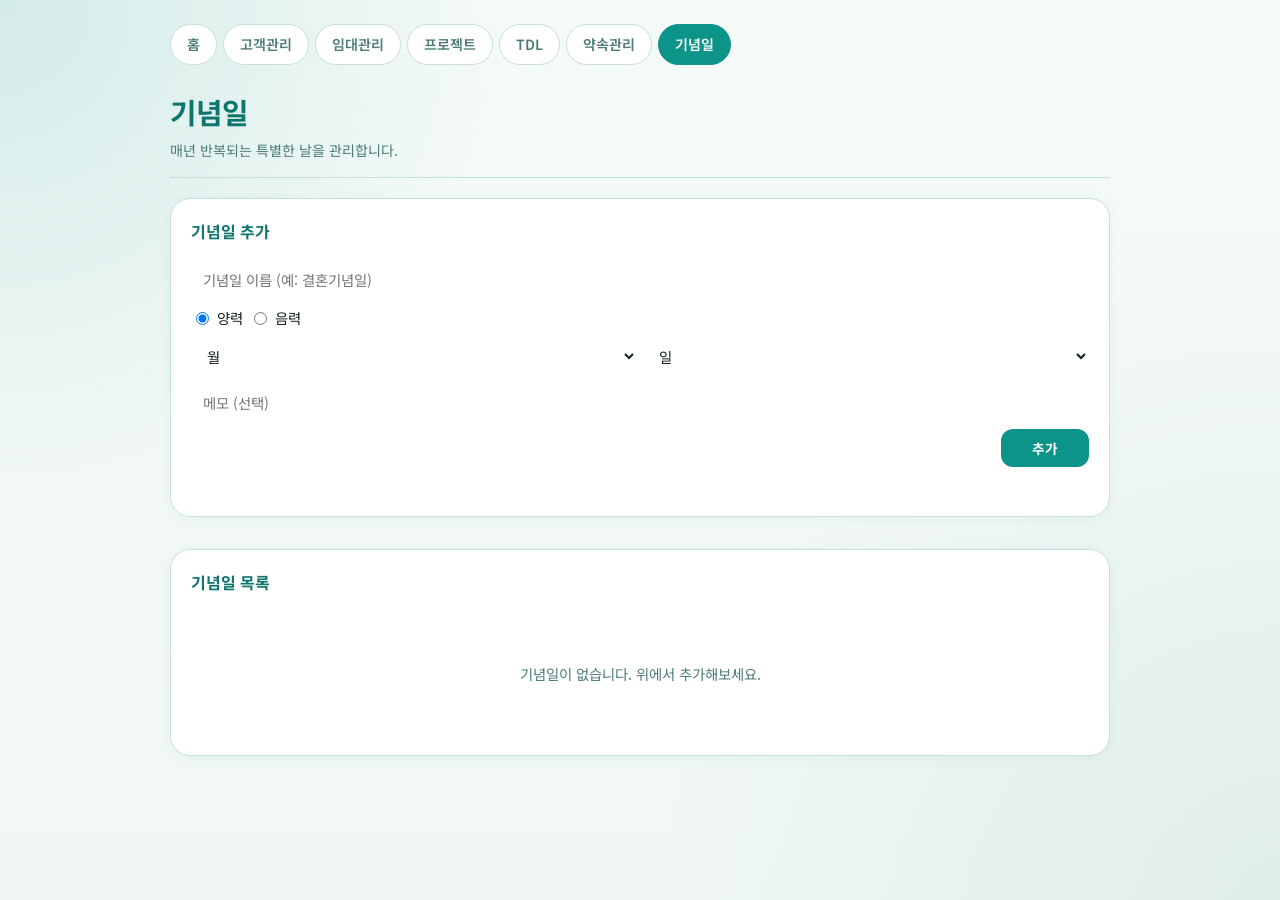
==== anniv.html @ f2e490ad "Add files via upload" ====
<!DOCTYPE html>
<html lang="ko">
<head>
  <meta charset="UTF-8" />
  <meta name="viewport" content="width=device-width, initial-scale=1.0" />
  <meta name="theme-color" content="#0d9488" />
  <title>기념일 | 개인카드 PWA</title>
  <link rel="manifest" href="manifest.json" />
  <link rel="stylesheet" href="style.css" />
</head>
<body>
  <div class="app">
    <header class="page-header">
      <nav class="page-nav">
        <a class="nav-link" href="index.html">홈</a>
        <a class="nav-link" href="customer.html">고객관리</a>
        <a class="nav-link" href="rental.html">임대관리</a>
        <a class="nav-link" href="project.html">프로젝트</a>
        <a class="nav-link" href="tdl.html">TDL</a>
        <a class="nav-link" href="schedule.html">약속관리</a>
        <a class="nav-link current" href="anniv.html">기념일</a>
      </nav>
      <div class="page-title-row">
        <div>
          <h1 class="page-title">기념일</h1>
          <p class="page-desc">매년 반복되는 특별한 날을 관리합니다.</p>
        </div>
      </div>
    </header>

    <main class="container">
      <section class="panel">
        <div class="panel-header">
          <h2>기념일 추가</h2>
        </div>
        <div class="anniv-add-form">
          <input type="text" id="annivTitle" placeholder="기념일 이름 (예: 결혼기념일)" maxlength="30"
            lang="ko" autocapitalize="off" autocorrect="off" spellcheck="false" />

          <!-- 양력/음력 선택 -->
          <div style="display:flex;gap:.4rem;align-items:center">
            <label style="display:flex;align-items:center;gap:.3rem;font-size:.9rem;cursor:pointer">
              <input type="radio" name="calType" id="calSolar" value="solar" checked />
              양력
            </label>
            <label style="display:flex;align-items:center;gap:.3rem;font-size:.9rem;cursor:pointer">
              <input type="radio" name="calType" id="calLunar" value="lunar" />
              음력
            </label>
          </div>

          <div style="display:flex;gap:.4rem;align-items:center">
            <select id="annivMonth" style="flex:1">
              <option value="">월</option>
              <option value="1">1월</option><option value="2">2월</option>
              <option value="3">3월</option><option value="4">4월</option>
              <option value="5">5월</option><option value="6">6월</option>
              <option value="7">7월</option><option value="8">8월</option>
              <option value="9">9월</option><option value="10">10월</option>
              <option value="11">11월</option><option value="12">12월</option>
            </select>
            <select id="annivDay" style="flex:1">
              <option value="">일</option>
            </select>
          </div>
          <input type="text" id="annivNote" placeholder="메모 (선택)" maxlength="50"
            lang="ko" autocapitalize="off" autocorrect="off" spellcheck="false" />
          <div class="detail-action-row">
            <button type="button" id="btnAddAnniv" class="toolbar-button">추가</button>
          </div>
        </div>
      </section>

      <section class="panel" style="margin-top:1rem">
        <div class="panel-header">
          <h2>기념일 목록</h2>
        </div>
        <div id="annivList" class="anniv-list"></div>
      </section>
    </main>
  </div>

  <script src="common.js"></script>
  <script>
  (function () {
    const ANNIV_KEY = "anniv_v1";

    function loadAnniv() {
      try { return JSON.parse(localStorage.getItem(ANNIV_KEY) || "[]"); } catch { return []; }
    }
    function saveAnniv(data) { localStorage.setItem(ANNIV_KEY, JSON.stringify(data)); }
    function escHtml(v) {
      return String(v).replaceAll("&","&amp;").replaceAll("<","&lt;").replaceAll(">","&gt;").replaceAll('"',"&quot;");
    }

    let annivItems = loadAnniv();

    // 양력 기준: 오늘로부터 다음 기념일까지 남은 일수
    function daysUntilNextSolar(month, day) {
      const today = new Date(); today.setHours(0,0,0,0);
      const thisYear = today.getFullYear();
      let next = new Date(thisYear, month - 1, day);
      if (next < today) next = new Date(thisYear + 1, month - 1, day);
      return Math.round((next - today) / 86400000);
    }

    // 음력→양력 변환 (근사 알고리즘: Gregorian 기반 음력 테이블)
    // 정밀도: ±1일 오차 가능. 정확한 변환은 서버 API 필요.
    function lunarToSolar(year, lMonth, lDay) {
      // 음력 기준 양력 1월 1일 오프셋 (1900~2100 근사값)
      // 간단한 리스트 방식: key = "YYYY-MM" => 해당 음력 월의 양력 시작일
      // 1900~2100년 데이터를 내장하기에는 너무 크므로,
      // 여기서는 "해당 연도 음력 설날(음력 1/1) 양력 날짜" 근사를 이용합니다.
      const chineseNewYear = {
        2010:new Date(2010,1,14), 2011:new Date(2011,1,3),  2012:new Date(2012,0,23),
        2013:new Date(2013,1,10), 2014:new Date(2014,0,31), 2015:new Date(2015,1,19),
        2016:new Date(2016,1,8),  2017:new Date(2017,0,28), 2018:new Date(2018,1,16),
        2019:new Date(2019,1,5),  2020:new Date(2020,0,25), 2021:new Date(2021,1,12),
        2022:new Date(2022,1,1),  2023:new Date(2023,0,22), 2024:new Date(2024,1,10),
        2025:new Date(2025,0,29), 2026:new Date(2026,1,17), 2027:new Date(2027,1,6),
        2028:new Date(2028,0,26), 2029:new Date(2029,1,13), 2030:new Date(2030,1,3),
      };
      const cny = chineseNewYear[year];
      if (!cny) {
        // 근사: 연도별 설날이 없으면 양력으로 대체 반환
        return new Date(year, lMonth - 1, lDay);
      }
      // 음력 1월 1일 = cny
      // 각 음력 월은 약 29.53일
      const avgLunarMonth = 29.530588;
      const dayOffset = Math.round((lMonth - 1) * avgLunarMonth) + (lDay - 1);
      const solar = new Date(cny.getTime() + dayOffset * 86400000);
      return solar;
    }

    function daysUntilNext(item) {
      const today = new Date(); today.setHours(0,0,0,0);
      const thisYear = today.getFullYear();

      if (item.calType === "lunar") {
        // 올해 음력 날짜 → 양력 변환
        let solar = lunarToSolar(thisYear, item.month, item.day);
        solar.setHours(0,0,0,0);
        if (solar < today) {
          // 내년 음력으로 계산
          solar = lunarToSolar(thisYear + 1, item.month, item.day);
          solar.setHours(0,0,0,0);
        }
        return Math.round((solar - today) / 86400000);
      } else {
        // 양력
        let next = new Date(thisYear, item.month - 1, item.day);
        if (next < today) next = new Date(thisYear + 1, item.month - 1, item.day);
        return Math.round((next - today) / 86400000);
      }
    }

    // 기념일 목록 렌더
    function renderAnnivList() {
      const el = document.getElementById("annivList");
      if (!el) return;
      if (!annivItems.length) {
        el.innerHTML = `<p class="empty">기념일이 없습니다. 위에서 추가해보세요.</p>`;
        return;
      }
      const sorted = annivItems.slice().sort((a, b) => daysUntilNext(a) - daysUntilNext(b));
      el.innerHTML = sorted.map(a => {
        const days = daysUntilNext(a);
        const badge = days === 0
          ? `<span class="anniv-badge today">D-day</span>`
          : days <= 7
            ? `<span class="anniv-badge soon">D-${days}</span>`
            : `<span class="anniv-badge">${a.month}/${a.day}</span>`;
        const calLabel = a.calType === "lunar"
          ? `<span style="font-size:.72rem;color:var(--brand-strong);background:var(--bg);border-radius:.3rem;padding:.05rem .3rem;border:1px solid var(--brand)">음력</span>`
          : `<span style="font-size:.72rem;color:var(--text-light);background:var(--bg);border-radius:.3rem;padding:.05rem .3rem;border:1px solid var(--border)">양력</span>`;
        return `<div class="anniv-item">
          <div class="anniv-info">
            ${badge}
            <div>
              <div class="anniv-title">${escHtml(a.title)} ${calLabel}</div>
              ${a.note ? `<div class="anniv-note">${escHtml(a.note)}</div>` : ""}
              <div style="font-size:.75rem;color:var(--text-light)">${a.month}월 ${a.day}일${a.calType === "lunar" ? " (음력)" : ""} · ${days === 0 ? "오늘" : days + "일 후"}</div>
            </div>
          </div>
          <button type="button" class="mini-button danger-mini anniv-del" data-id="${escHtml(a.id)}">삭제</button>
        </div>`;
      }).join("");
      el.querySelectorAll(".anniv-del").forEach(btn => {
        btn.addEventListener("click", () => {
          if (!confirm("이 기념일을 삭제할까요?")) return;
          annivItems = annivItems.filter(x => x.id !== btn.dataset.id);
          saveAnniv(annivItems);
          renderAnnivList();
        });
      });
    }

    // 일(day) 드롭다운 채우기
    function fillDays(month) {
      const dayEl = document.getElementById("annivDay");
      const cur = dayEl.value;
      const last = month ? new Date(2024, Number(month), 0).getDate() : 31;
      dayEl.innerHTML = `<option value="">일</option>` +
        Array.from({length: last}, (_, i) => `<option value="${i+1}">${i+1}일</option>`).join("");
      if (cur && Number(cur) <= last) dayEl.value = cur;
    }
    document.getElementById("annivMonth").addEventListener("change", e => fillDays(e.target.value));
    fillDays("");

    // 기념일 추가
    document.getElementById("btnAddAnniv").addEventListener("click", () => {
      const title = document.getElementById("annivTitle").value.trim();
      const month = Number(document.getElementById("annivMonth").value);
      const day   = Number(document.getElementById("annivDay").value);
      const note  = document.getElementById("annivNote").value.trim();
      const calType = document.querySelector("input[name='calType']:checked")?.value || "solar";
      if (!title) { alert("기념일 이름을 입력하세요."); return; }
      if (!month || !day) { alert("월과 일을 선택하세요."); return; }
      annivItems.push({ id: String(Date.now()), title, month, day, note, calType });
      saveAnniv(annivItems);
      document.getElementById("annivTitle").value = "";
      document.getElementById("annivMonth").value = "";
      document.getElementById("annivDay").value   = "";
      document.getElementById("annivNote").value  = "";
      document.getElementById("calSolar").checked = true;
      fillDays("");
      renderAnnivList();
    });

    document.getElementById("annivTitle").addEventListener("keydown", e => {
      if (e.key === "Enter") document.getElementById("btnAddAnniv").click();
    });

    renderAnnivList();
  })();
  </script>
</body>
</html>
---- style.css ----
﻿@import url('https://fonts.googleapis.com/css2?family=Noto+Sans+KR:wght@400;500;600;700&display=swap');

* {
  box-sizing: border-box;
}

:root {
  --bg: #f0f7f5;
  --surface: #ffffff;
  --surface-soft: #f5fbf9;
  --line: #c8dfd9;
  --line-strong: #9ec8bf;
  --text: #132120;
  --text-sub: #2c4442;
  --muted: #4d7b76;
  --muted-light: #8aadaa;
  --brand: #0d9488;
  --brand-strong: #0f766e;
  --brand-soft: #ccfbf1;
  --brand-soft-text: #0f766e;
  --accent-bg: #fff8ed;
  --accent-line: #f0d9a8;
  --panel-bg: #ffffff;
  --danger: #dc2626;
  --danger-soft: #fef2f2;
}

body {
  margin: 0;
  color: var(--text);
  font-family: 'Noto Sans KR', 'Segoe UI', sans-serif;
  background:
    radial-gradient(circle at top left, rgba(13, 148, 136, 0.14), transparent 32%),
    radial-gradient(circle at bottom right, rgba(15, 118, 110, 0.08), transparent 40%),
    linear-gradient(180deg, #f4faf8 0%, var(--bg) 100%);
  background-attachment: fixed;
  min-height: 100vh;
  line-height: 1.6;
}

/* ── 앱 레이아웃 ── */
.app {
  max-width: 980px;
  margin: 0 auto;
  padding: 24px 20px 60px;
}

/* ── 랜딩 화면 ── */
.landing-screen {
  min-height: 100vh;
  display: grid;
  place-items: center;
  padding: 24px;
}

.landing-card {
  width: min(540px, 100%);
  padding: 44px 36px;
  border-radius: 28px;
  background: rgba(255, 255, 255, 0.94);
  border: 1px solid var(--line);
  box-shadow: 0 20px 60px rgba(13, 148, 136, 0.1), 0 4px 16px rgba(0, 0, 0, 0.04);
  backdrop-filter: blur(12px);
  text-align: center;
}

.landing-card.wide {
  width: min(800px, 100%);
}

.landing-kicker {
  margin: 0 0 10px;
  color: var(--brand);
  font-size: 0.75rem;
  font-weight: 700;
  letter-spacing: 0.1em;
  text-transform: uppercase;
}

.landing-card h1 {
  margin: 0 0 10px;
  color: var(--brand-strong);
  font-size: 2.4rem;
  font-weight: 700;
  letter-spacing: -0.03em;
}

.landing-card > p {
  margin: 0;
  color: var(--muted);
  font-size: 0.95rem;
}

.landing-link {
  display: inline-block;
  margin-top: 28px;
  padding: 13px 26px;
  border-radius: 14px;
  background: var(--brand);
  color: #fff;
  text-decoration: none;
  font-weight: 700;
  font-size: 0.95rem;
  transition: background 0.15s, transform 0.15s;
}

.landing-link:hover {
  background: var(--brand-strong);
  transform: translateY(-1px);
}

/* ── 홈 그리드 ── */
.home-grid {
  display: grid;
  grid-template-columns: repeat(3, minmax(0, 1fr));
  gap: 14px;
  margin-top: 28px;
}

.home-card {
  display: grid;
  gap: 6px;
  padding: 22px 18px;
  border-radius: 18px;
  background: linear-gradient(180deg, #fff 0%, #f5fbf9 100%);
  border: 1px solid var(--line);
  color: var(--text);
  text-decoration: none;
  text-align: left;
  transition: box-shadow 0.15s, transform 0.15s, border-color 0.15s;
}

.home-card:hover {
  box-shadow: 0 8px 28px rgba(13, 148, 136, 0.14);
  border-color: var(--line-strong);
  transform: translateY(-2px);
}

.home-card strong {
  font-size: 1rem;
  font-weight: 700;
  color: var(--brand-strong);
}

.home-card span {
  color: var(--muted);
  font-size: 0.85rem;
}

/* ── 페이지 헤더 ── */
.page-header {
  margin-bottom: 20px;
  padding-bottom: 16px;
  border-bottom: 1px solid var(--line);
}

.page-title-row {
  display: flex;
  justify-content: space-between;
  align-items: flex-end;
  gap: 16px;
}

.page-title {
  margin: 0;
  color: var(--brand-strong);
  font-size: 1.8rem;
  font-weight: 700;
  letter-spacing: -0.03em;
}

.page-desc {
  margin: 4px 0 0;
  color: var(--muted);
  font-size: 0.88rem;
}

/* ── 네비게이션 ── */
.page-nav {
  display: flex;
  gap: 6px;
  flex-wrap: wrap;
  overflow-x: auto;
  padding-bottom: 12px;
  margin-bottom: 12px;
}

.nav-link {
  flex: 0 0 auto;
  display: inline-flex;
  align-items: center;
  padding: 8px 16px;
  border: 1px solid var(--line);
  border-radius: 999px;
  background: var(--surface);
  color: var(--muted);
  text-decoration: none;
  font-size: 0.88rem;
  font-weight: 600;
  transition: background 0.12s, color 0.12s, border-color 0.12s;
}

.nav-link:hover {
  background: var(--surface-soft);
  color: var(--text-sub);
  border-color: var(--line-strong);
}

.nav-link.current {
  border-color: var(--brand);
  background: var(--brand);
  color: #fff;
}

/* 하위 호환 */
.back-link {
  flex: 0 0 auto;
  display: inline-flex;
  align-items: center;
  padding: 8px 16px;
  border: 1px solid var(--line);
  border-radius: 999px;
  background: var(--surface);
  color: var(--muted);
  text-decoration: none;
  font-size: 0.88rem;
  font-weight: 600;
  transition: background 0.12s, color 0.12s, border-color 0.12s;
}

.back-link:hover {
  background: var(--surface-soft);
  color: var(--text-sub);
  border-color: var(--line-strong);
}

.back-link.current {
  border-color: var(--brand);
  background: var(--brand);
  color: #fff;
}

/* ── 패널 ── */
.container {
  display: grid;
  gap: 16px;
}

.panel {
  background: var(--surface);
  border: 1px solid var(--line);
  border-radius: 20px;
  padding: 20px;
  box-shadow: 0 2px 14px rgba(13, 148, 136, 0.06);
}

.panel h2 {
  margin: 0 0 16px;
  color: var(--brand-strong);
  font-size: 1rem;
  font-weight: 700;
}

.panel-header {
  display: flex;
  justify-content: space-between;
  align-items: center;
  gap: 12px;
  margin-bottom: 16px;
}

.panel-header h2 {
  margin: 0;
}

.list-toolbar {
  display: flex;
  align-items: center;
  gap: 8px;
  flex-wrap: wrap;
}

/* ── 텍스트 유틸 ── */
.panel-count,
.field-label,
.help-text,
.sub,
.note-date,
.preview-text,
.detail-label,
.empty,
.topbar-copy {
  color: var(--muted);
}

.panel-count,
.help-text,
.sub,
.note-date,
.preview-text,
.empty {
  font-size: 0.88rem;
}

.field-label,
.detail-label {
  font-size: 0.75rem;
  font-weight: 700;
  letter-spacing: 0.04em;
  text-transform: uppercase;
}

.section-title {
  font-size: 0.75rem;
  font-weight: 700;
  color: var(--muted);
  letter-spacing: 0.06em;
  text-transform: uppercase;
  margin-bottom: 4px;
}

/* ── 폼 요소 ── */
.backup-actions,
form {
  display: grid;
  gap: 10px;
}

.inline-fields,
.form-actions {
  display: grid;
  grid-template-columns: 1fr 1fr;
  gap: 10px;
}

input,
textarea,
select {
  width: 100%;
  font-size: 0.95rem;
  font-family: inherit;
}
button {
  font-size: 0.95rem;
  font-family: inherit;
}
input[type="checkbox"],
input[type="radio"] {
  width: auto !important;
  min-width: 0;
}

input,
textarea,
select {
  padding: 11px 13px;
  border: 1px solid var(--line-strong);
  border-radius: 12px;
  background: #fff;
  color: var(--text);
  transition: border-color 0.15s, box-shadow 0.15s;
  outline: none;
}

input:focus,
textarea:focus,
select:focus {
  border-color: var(--brand);
  box-shadow: 0 0 0 3px rgba(13, 148, 136, 0.12);
  background: #fff;
}

input[readonly] {
  background: var(--surface-soft);
  color: var(--muted);
  border-color: var(--line);
}

textarea {
  min-height: 100px;
  resize: vertical;
  line-height: 1.6;
}

/* ── 버튼 ── */
button {
  padding: 12px 16px;
  border: none;
  border-radius: 12px;
  background: var(--brand);
  color: white;
  cursor: pointer;
  font-weight: 700;
  transition: background 0.15s, transform 0.12s, box-shadow 0.15s;
}

button:hover {
  background: var(--brand-strong);
  transform: translateY(-1px);
  box-shadow: 0 4px 14px rgba(13, 148, 136, 0.25);
}

button:active {
  transform: translateY(0);
}

.toolbar-button {
  width: auto;
  min-width: 88px;
  padding: 9px 14px;
  font-size: 0.85rem;
}

.secondary-button {
  background: #fff;
  color: var(--brand-strong);
  border: 1px solid var(--line-strong);
}

.secondary-button:hover {
  background: var(--surface-soft);
  box-shadow: none;
  color: var(--brand-strong);
}

.danger-button {
  background: var(--danger);
}

.danger-button:hover {
  background: #b91c1c;
  box-shadow: 0 4px 12px rgba(220, 38, 38, 0.25);
}

/* ── 고객 목록 ── */
.person-list {
  display: grid;
  grid-template-columns: repeat(2, minmax(0, 1fr));
  gap: 12px;
}

.person-card {
  border: 1px solid var(--line);
  border-radius: 16px;
  padding: 16px;
  background: linear-gradient(180deg, #ffffff 0%, #f5fbf9 100%);
  transition: border-color 0.15s, box-shadow 0.15s;
}

.person-card:hover {
  border-color: var(--line-strong);
  box-shadow: 0 4px 18px rgba(13, 148, 136, 0.1);
}

.person-card.active {
  border-color: var(--brand);
  box-shadow: 0 0 0 3px rgba(13, 148, 136, 0.14);
  background: linear-gradient(180deg, #f5fbf9 0%, #e8f7f4 100%);
}

.person-card-top {
  display: grid;
  gap: 4px;
}

.person-title-wrap {
  display: flex;
  align-items: center;
  gap: 8px;
}

.person-name-button {
  width: auto;
  padding: 0;
  border: none;
  background: transparent;
  color: var(--brand-strong);
  font-size: 1rem;
  font-weight: 700;
  text-align: left;
  letter-spacing: -0.01em;
  box-shadow: none;
}

.person-name-button:hover {
  color: var(--brand);
  background: transparent;
  transform: none;
  box-shadow: none;
}

.select-box {
  display: flex;
  align-items: center;
  gap: 6px;
  color: var(--muted);
  font-size: 0.85rem;
}

.select-box input {
  width: auto;
}

/* ── 상세 보기 ── */
.detail-hero {
  display: flex;
  justify-content: space-between;
  align-items: flex-start;
  gap: 12px;
  margin-bottom: 20px;
}

.detail-hero-actions {
  display: flex;
  gap: 6px;
  flex-shrink: 0;
}

.detail-hero h3 {
  margin: 0 0 4px;
  color: var(--brand-strong);
  font-size: 1.6rem;
  font-weight: 700;
  letter-spacing: -0.02em;
}

.detail-close {
  width: auto;
  min-width: 56px;
  padding: 9px 14px;
  font-size: 0.82rem;
}

.count-link {
  background: none;
  border: none;
  box-shadow: none;
  padding: 0 2px;
  font-size: 0.82rem;
  font-weight: 600;
  color: var(--brand);
  text-decoration: underline;
  cursor: pointer;
  width: auto;
}

.count-link:hover {
  color: var(--brand-strong);
  background: none;
  box-shadow: none;
  transform: none;
}

.detail-grid {
  display: grid;
  grid-template-columns: repeat(2, minmax(0, 1fr));
  gap: 10px;
}

.detail-grid.large {
  grid-template-columns: repeat(3, minmax(0, 1fr));
  margin-bottom: 16px;
}

.detail-grid > div {
  background: var(--surface-soft);
  border: 1px solid var(--line);
  border-radius: 12px;
  padding: 12px 14px;
}

.detail-grid strong {
  display: block;
  margin-top: 4px;
  font-size: 0.95rem;
  font-weight: 600;
  color: var(--text);
}

.detail-meta {
  display: flex;
  gap: 16px;
  flex-wrap: wrap;
  color: var(--muted-light);
  font-size: 0.78rem;
  margin-bottom: 4px;
}

.detail-edit-section h4 {
  margin: 0 0 12px;
  font-size: 0.93rem;
  font-weight: 700;
  color: var(--brand-strong);
}

.detail-note-editor {
  display: grid;
  gap: 10px;
}

.detail-action-row {
  display: flex;
  justify-content: flex-end;
  gap: 10px;
}

.detail-action-row button {
  width: auto;
}

.detail-span-all {
  grid-column: 1 / -1;
}

/* ── 태그 ── */
.tags {
  display: flex;
  flex-wrap: wrap;
  gap: 4px;
  margin-top: 4px;
}

.tag {
  display: inline-block;
  padding: 3px 10px;
  border-radius: 999px;
  background: var(--brand-soft);
  color: var(--brand-soft-text);
  font-size: 0.78rem;
  font-weight: 600;
}

/* ── 노트 ── */
.notes-section h4 {
  margin: 0 0 10px;
  font-size: 0.93rem;
  font-weight: 700;
  color: var(--brand-strong);
}

.notes-card {
  border: 1px solid var(--line);
  border-radius: 14px;
  overflow: hidden;
  background: var(--surface);
}

.note-item {
  padding: 14px 16px;
  background: transparent;
}

.note-item + .note-item {
  border-top: 1px solid var(--line);
}

.note-item:hover {
  background: var(--brand-soft);
}

.note-head {
  display: flex;
  justify-content: space-between;
  align-items: center;
  gap: 8px;
  margin-bottom: 6px;
}

.note-date {
  font-size: 0.82rem;
  color: var(--muted);
  font-weight: 600;
}

.mini-button {
  width: auto;
  min-width: 52px;
  padding: 5px 12px;
  font-size: 0.8rem;
  font-weight: 600;
  background: #fff;
  color: var(--brand-strong);
  border: 1px solid var(--line-strong);
  box-shadow: none;
}

.mini-button:hover {
  background: var(--brand-soft);
  color: var(--brand-soft-text);
  border-color: var(--brand);
  box-shadow: none;
  transform: none;
}

.note-text {
  line-height: 1.65;
  font-size: 0.93rem;
  color: var(--text-sub);
  white-space: pre-wrap;
}

/* ── 설정/간단 목록 ── */
.simple-list {
  display: grid;
  gap: 8px;
}

.simple-item {
  padding: 13px 16px;
  border: 1px solid var(--line);
  border-radius: 14px;
  background: var(--surface-soft);
  font-size: 0.9rem;
  color: var(--text-sub);
}

/* ── 구분선 ── */
hr {
  border: none;
  border-top: 1px solid var(--line);
  margin: 20px 0;
}

/* ── 바텀 시트 ── */
body.sheet-open {
  overflow: hidden;
}

.sheet-root {
  position: fixed;
  inset: 0;
  z-index: 200;
}

.sheet-root[hidden] {
  display: none;
}

.sheet-backdrop {
  position: absolute;
  inset: 0;
  background: rgba(13, 40, 38, 0.5);
  animation: backdropIn 0.25s ease;
}

@keyframes backdropIn {
  from { opacity: 0; }
  to { opacity: 1; }
}

.bottom-sheet {
  position: absolute;
  left: 0;
  right: 0;
  bottom: 0;
  max-height: 88vh;
  overflow-y: auto;
  padding: 0 20px 40px;
  border-radius: 28px 28px 0 0;
  background: #fff;
  box-shadow: 0 -8px 48px rgba(13, 40, 38, 0.18);
  animation: sheetIn 0.3s cubic-bezier(0.32, 0.72, 0, 1);
}

@keyframes sheetIn {
  from { transform: translateY(100%); }
  to { transform: translateY(0); }
}

.sheet-handle {
  width: 48px;
  height: 5px;
  margin: 14px auto 20px;
  border-radius: 999px;
  background: var(--line);
}

/* ── 빈 상태 ── */
.empty {
  text-align: center;
  padding: 36px 0;
  font-size: 0.9rem;
  color: var(--muted);
}

/* ── 반응형 ── */
@media (max-width: 720px) {
  .app {
    padding: 16px 14px 48px;
  }

  .page-title-row,
  .panel-header,
  .detail-hero {
    flex-direction: column;
    align-items: stretch;
  }

  .person-list,
  .home-grid,
  .inline-fields,
  .form-actions,
  .detail-grid,
  .detail-grid.large {
    grid-template-columns: 1fr;
  }

  .note-head {
    align-items: flex-start;
    flex-direction: column;
  }

  .page-title {
    font-size: 1.4rem;
  }

  .landing-card h1 {
    font-size: 1.8rem;
  }
}


/* ── 아코디언 ── */
.accordion-section {
  border: 1px solid var(--line);
  border-radius: 16px;
  overflow: hidden;
}

.accordion-toggle {
  width: 100%;
  display: flex;
  justify-content: space-between;
  align-items: center;
  padding: 15px 18px;
  background: var(--surface-soft);
  color: var(--brand-strong);
  font-size: 0.93rem;
  font-weight: 700;
  border: none;
  border-radius: 0;
  text-align: left;
  box-shadow: none;
  cursor: pointer;
}

.accordion-toggle:hover {
  background: #e8f4f1;
  transform: none;
  box-shadow: none;
}

.accordion-icon {
  font-size: 1.3rem;
  color: var(--muted);
  line-height: 1;
  transition: transform 0.2s;
}

.accordion-body {
  padding: 16px 18px 20px;
  border-top: 1px solid var(--line);
}

.accordion-body[hidden] {
  display: none;
}

/* ── 하위 탭 ── */
.sub-tab-nav {
  display: flex;
  gap: 6px;
  margin-bottom: 16px;
  background: var(--surface);
  border: 1px solid var(--line);
  border-radius: 14px;
  padding: 5px;
}

.sub-tab {
  flex: 1;
  padding: 9px 4px;
  font-size: 0.85rem;
  font-weight: 600;
  background: transparent;
  border: none;
  border-radius: 10px;
  color: var(--muted);
  cursor: pointer;
  box-shadow: none;
  transition: background 0.15s, color 0.15s;
}

.sub-tab:hover {
  background: var(--brand-soft);
  color: var(--brand-strong);
  box-shadow: none;
  transform: none;
}

.sub-tab.active {
  background: var(--brand);
  color: #fff;
  box-shadow: 0 2px 8px rgba(13, 148, 136, 0.25);
}

/* ── 검색 ── */
.search-bar {
  margin-bottom: 14px;
}

.search-bar input {
  width: 100%;
  font-size: 1rem;
}

/* ── 캘린더 ── */
.journal-cal-header {
  display: flex;
  align-items: center;
  justify-content: space-between;
  margin-bottom: 14px;
}

.cal-title {
  font-size: 1rem;
  font-weight: 700;
  color: var(--brand-strong);
}

.cal-nav-btn {
  width: 36px;
  height: 36px;
  padding: 0;
  font-size: 1.3rem;
  border-radius: 50%;
  background: var(--surface-soft);
  border: 1px solid var(--line);
  color: var(--text);
  display: flex;
  align-items: center;
  justify-content: center;
  box-shadow: none;
}

.cal-nav-btn:hover {
  background: var(--brand-soft);
  border-color: var(--brand);
  color: var(--brand-strong);
  box-shadow: none;
  transform: none;
}

.cal-weekdays {
  display: grid;
  grid-template-columns: repeat(7, 1fr);
  margin-bottom: 4px;
}

.cal-weekdays span {
  text-align: center;
  font-size: 0.78rem;
  font-weight: 700;
  color: var(--muted);
  padding: 4px 0;
}

.cal-days {
  display: grid;
  grid-template-columns: repeat(7, 1fr);
  gap: 3px;
}

.cal-day {
  position: relative;
  aspect-ratio: 1;
  display: flex;
  flex-direction: column;
  align-items: center;
  justify-content: center;
  font-size: 0.88rem;
  border-radius: 50%;
  border: none;
  background: transparent;
  color: var(--text);
  cursor: pointer;
  box-shadow: none;
  padding: 0;
  line-height: 1;
}

/* =============================================
   홈 – 약속 알림 배너
   ============================================= */
.upcoming-banner {
  display: flex;
  align-items: center;
  gap: .5rem;
  background: #fef9c3;
  border: 1.5px solid #fde047;
  border-radius: .6rem;
  padding: .65rem 1rem;
  margin-bottom: 1.2rem;
  font-size: .9rem;
  font-weight: 600;
  color: #713f12;
  flex-wrap: wrap;
}
.upcoming-blink {
  color: #ef4444;
  animation: blink 1s step-start infinite;
  font-size: 1rem;
}
@keyframes blink {
  0%, 100% { opacity: 1; }
  50%       { opacity: 0; }
}
.upcoming-link {
  margin-left: auto;
  color: var(--brand-strong);
  font-size: .85rem;
  text-decoration: underline;
  white-space: nowrap;
}

/* =============================================
   홈 그리드
   ============================================= */
.home-grid {
  display: grid;
  grid-template-columns: repeat(2, 1fr);
  gap: .9rem;
  margin-top: .8rem;
}
.home-card {
  display: flex;
  flex-direction: column;
  gap: .3rem;
  background: #fff;
  border: 1.5px solid var(--border);
  border-radius: .75rem;
  padding: 1rem 1.1rem;
  text-decoration: none;
  color: var(--text);
  transition: background .15s, border-color .15s;
}
.home-card:hover {
  background: var(--brand-soft);
  border-color: var(--brand);
}
.home-card strong {
  font-size: 1rem;
  font-weight: 700;
  color: var(--brand-strong);
}
.home-card span {
  font-size: .8rem;
  color: var(--text-light);
  line-height: 1.4;
}
.anniv-home-card {
  background: linear-gradient(135deg, #fff7ed 0%, #fff 100%);
  border-color: #fdba74;
  cursor: pointer;
  font-family: inherit;
  text-align: left;
}
.anniv-home-card:hover {
  background: #fff7ed;
  border-color: #f97316;
}
.anniv-home-card strong { color: #c2410c; }

/* 기념일 패널 */
.anniv-panel {
  background: #fff;
  border: 1.5px solid #fdba74;
  border-radius: .75rem;
  padding: 1rem 1.1rem;
  margin-top: .9rem;
}
.anniv-panel-header {
  display: flex;
  align-items: center;
  justify-content: space-between;
  margin-bottom: .8rem;
}
.anniv-panel-header h3 {
  margin: 0;
  font-size: 1rem;
  font-weight: 700;
  color: #c2410c;
}
.anniv-add-form {
  display: flex;
  flex-direction: column;
  gap: .5rem;
  margin-bottom: .9rem;
  padding-bottom: .9rem;
  border-bottom: 1px solid var(--border);
}
.anniv-add-form input, .anniv-add-form select {
  font-size: .9rem;
  padding: .5rem .75rem;
  border: 1.5px solid var(--border);
  border-radius: .5rem;
  font-family: inherit;
  box-sizing: border-box;
}
.anniv-list {
  display: flex;
  flex-direction: column;
  gap: .5rem;
}
.anniv-item {
  display: flex;
  align-items: center;
  justify-content: space-between;
  background: #fff7ed;
  border: 1px solid #fed7aa;
  border-radius: .55rem;
  padding: .6rem .8rem;
  gap: .5rem;
}
.anniv-info {
  display: flex;
  align-items: flex-start;
  gap: .55rem;
  flex: 1;
  min-width: 0;
}
.anniv-title {
  font-size: .9rem;
  font-weight: 600;
  color: var(--text);
}
.anniv-note {
  font-size: .78rem;
  color: var(--text-light);
  margin-top: .1rem;
}
.anniv-badge {
  display: inline-block;
  font-size: .72rem;
  font-weight: 700;
  padding: .15rem .45rem;
  border-radius: 20px;
  background: #e5e7eb;
  color: #374151;
  white-space: nowrap;
  flex-shrink: 0;
  margin-top: .1rem;
}
.anniv-badge.today {
  background: #f97316;
  color: #fff;
  animation: blink 1s step-start infinite;
}
.anniv-badge.soon {
  background: #fef2f2;
  border: 1px solid #fca5a5;
  color: #ef4444;
  animation: blink 1s step-start infinite;
}

/* =============================================
   프로젝트 페이지
   ============================================= */
/* 노트 항목 클릭 편집 */
.note-click-item:hover {
  background: var(--bg);
}
.note-click-item:active {
  background: #e4f0ef;
}
.project-add-form {
  display: flex;
  gap: .5rem;
  margin-bottom: 1rem;
}
.project-add-form input {
  flex: 1;
}
.project-list {
  display: flex;
  flex-direction: column;
  gap: .6rem;
}
.project-card {
  background: #fff;
  border: 1.5px solid var(--border);
  border-radius: .75rem;
  overflow: hidden;
}
.project-name-btn {
  width: 100%;
  text-align: left;
  background: none;
  border: none;
  padding: .85rem 1rem;
  font-size: .95rem;
  font-weight: 600;
  color: var(--brand-strong);
  cursor: pointer;
  display: flex;
  justify-content: space-between;
  align-items: center;
}
.project-name-btn:hover { background: var(--brand-soft); }
.project-del-btn {
  background: none;
  border: none;
  color: #ef4444;
  font-size: 1.1rem;
  cursor: pointer;
  padding: 0 .3rem;
  line-height: 1;
}
.project-notes-list {
  padding: 0 1rem .8rem;
  display: flex;
  flex-direction: column;
  gap: .4rem;
}
.project-note-item {
  background: var(--bg);
  border-radius: .5rem;
  padding: .55rem .75rem;
  font-size: .87rem;
  line-height: 1.5;
  position: relative;
}
.project-note-date {
  font-size: .75rem;
  color: var(--text-light);
  margin-bottom: .15rem;
}
.project-note-del {
  position: absolute;
  top: .4rem;
  right: .5rem;
  background: none;
  border: none;
  color: #ef4444;
  font-size: .85rem;
  cursor: pointer;
  padding: 0;
}
.project-note-editor {
  margin-top: .5rem;
  display: flex;
  flex-direction: column;
  gap: .4rem;
}
.project-note-editor textarea {
  width: 100%;
  min-height: 72px;
  resize: vertical;
  font-size: .88rem;
  padding: .5rem .7rem;
  border: 1.5px solid var(--border);
  border-radius: .5rem;
  font-family: inherit;
  box-sizing: border-box;
}

/* =============================================
   TDL (To-Do List) 페이지
   ============================================= */
.tdl-add-row {
  display: flex;
  gap: .5rem;
  margin-bottom: 1rem;
}
.tdl-add-row input { flex: 1; }
.tdl-list {
  display: flex;
  flex-direction: column;
  gap: .5rem;
}
.tdl-item {
  display: flex;
  align-items: center;
  gap: .65rem;
  background: #fff;
  border: 1.5px solid var(--border);
  border-radius: .65rem;
  padding: .7rem .9rem;
}
.tdl-label {
  display: flex;
  align-items: center;
  gap: .5rem;
  flex: 1;
  min-width: 0;
  cursor: pointer;
}
.tdl-check {
  width: 1.2rem !important;
  min-width: 1.2rem;
  height: 1.2rem;
  accent-color: var(--brand);
  cursor: pointer;
  flex-shrink: 0;
}
.tdl-text {
  font-size: .92rem;
  line-height: 1.4;
  word-break: break-all;
  cursor: pointer;
}
.tdl-text-block {
  flex: 1;
  min-width: 0;
  display: flex;
  flex-direction: column;
  cursor: pointer;
}
.tdl-meta {
  font-size: .72rem;
  color: var(--text-light);
  margin-top: .15rem;
}
.tdl-item.tdl-done {
  opacity: .55;
  background: var(--bg);
}
.tdl-item.tdl-done .tdl-text {
  text-decoration: line-through;
  color: var(--text-light);
}
.tdl-del-btn {
  background: none;
  border: none;
  color: #ef4444;
  font-size: 1rem;
  cursor: pointer;
  padding: 0;
  line-height: 1;
  flex-shrink: 0;
  width: auto !important;
}
.tdl-actions {
  display: flex;
  justify-content: flex-end;
  margin-bottom: .6rem;
}

/* =============================================
   약속관리(schedule) 페이지 추가 요소
   ============================================= */
.schedule-add-form {
  display: flex;
  flex-direction: column;
  gap: .5rem;
  margin-top: .6rem;
}
.schedule-add-form input,
.schedule-add-form textarea {
  font-size: .9rem;
  padding: .5rem .75rem;
  border: 1.5px solid var(--border);
  border-radius: .5rem;
  font-family: inherit;
  box-sizing: border-box;
  width: 100%;
}
.schedule-add-form textarea {
  min-height: 60px;
  resize: vertical;
}
.schedule-title-text {
  font-weight: 600;
  font-size: .95rem;
  color: var(--brand-strong);
}
.danger-mini {
  background: none;
  border: none;
  color: #ef4444;
  font-size: .82rem;
  cursor: pointer;
  padding: 0 .2rem;
  text-decoration: underline;
}

/* ── 임대관리 물건정보 폼 ── */
.rental-info-form {
  display: flex;
  flex-direction: column;
  gap: .75rem;
  margin-bottom: .8rem;
}
.rental-field {
  display: flex;
  flex-direction: column;
  gap: .3rem;
}
.rental-field label {
  font-size: .82rem;
  font-weight: 600;
  color: var(--text-light);
}
.rental-field input,
.rental-field select,
.rental-field textarea {
  font-size: .92rem;
}

/* =============================================
   임대관리 – 호실 그리드
   ============================================= */
.room-grid {
  display: grid;
  grid-template-columns: repeat(auto-fill, minmax(130px, 1fr));
  gap: .6rem;
  margin-top: .4rem;
  margin-bottom: .4rem;
}
.room-card {
  border-radius: .75rem;
  padding: .75rem .8rem;
  cursor: pointer;
  border: 2px solid transparent;
  transition: transform .12s, box-shadow .15s;
}
.room-card:hover { transform: translateY(-2px); box-shadow: 0 3px 10px rgba(0,0,0,.1); }
.room-card.occupied { background: #dcfce7; border-color: #4ade80; }
.room-card.vacant   { background: #fee2e2; border-color: #f87171; }
.room-number  { font-size: .95rem; font-weight: 700; color: var(--text); margin-bottom: .2rem; }
.room-status  { font-size: .72rem; font-weight: 600; color: var(--text-light); }
.room-tenant  { font-size: .8rem; color: var(--text); margin-top: .1rem; white-space: nowrap; overflow: hidden; text-overflow: ellipsis; }
.room-monthly { font-size: .78rem; color: var(--brand-strong); font-weight: 600; margin-top: .08rem; }

/* =============================================
   임대관리 – 수익 리포트 요약
   ============================================= */
.report-summary {
  background: var(--brand-soft);
  border-radius: .65rem;
  padding: .6rem .9rem;
  margin-bottom: .75rem;
}
.report-row   { display: flex; gap: 1.2rem; flex-wrap: wrap; align-items: center; }
.report-item  { display: flex; flex-direction: column; align-items: center; gap: .05rem; }
.report-label { font-size: .7rem; color: var(--text-light); }
.report-value { font-size: 1rem; font-weight: 700; color: var(--brand-strong); }

/* =============================================
   임대관리 – 납부내역
   ============================================= */
.payment-add-form {
  background: var(--bg);
  border-radius: .65rem;
  padding: .7rem .8rem;
  margin-bottom: .75rem;
  border: 1.5px solid var(--border);
}
.payment-list { display: flex; flex-direction: column; gap: .5rem; }
.payment-item {
  display: flex;
  align-items: center;
  justify-content: space-between;
  gap: .5rem;
  border-radius: .65rem;
  padding: .6rem .85rem;
  border: 1.5px solid var(--border);
}
.payment-item.payment-paid   { background: #f0fdf4; border-color: #86efac; }
.payment-item.payment-unpaid { background: #fff; }
.payment-main   { display: flex; flex-direction: column; gap: .18rem; flex: 1; min-width: 0; }
.payment-month  { font-weight: 700; font-size: .9rem; }
.payment-amount { font-size: .88rem; color: var(--brand-strong); }
.payment-note   { font-size: .75rem; color: var(--text-light); }
.payment-badge  {
  font-size: .72rem; font-weight: 700;
  padding: .18rem .5rem;
  border-radius: .4rem;
  white-space: nowrap;
  flex-shrink: 0;
}
.payment-badge.payment-paid   { background: #dcfce7; color: #166534; }
.payment-badge.payment-unpaid { background: #fee2e2; color: #991b1b; }

.cal-day:hover {
  background: var(--brand-soft);
  color: var(--brand-strong);
  box-shadow: none;
  transform: none;
}

.cal-day.empty {
  cursor: default;
  pointer-events: none;
}

.cal-day.cal-today {
  background: var(--brand);
  color: #fff;
  font-weight: 700;
}

.cal-day.cal-today:hover {
  background: var(--brand-strong);
  color: #fff;
}

.cal-day.cal-has-note {
  font-weight: 700;
}

.cal-dot {
  display: block;
  width: 5px;
  height: 5px;
  border-radius: 50%;
  background: var(--brand);
  margin-top: 2px;
}

.cal-day.cal-today .cal-dot {
  background: #fff;
}

/* ── 상담일지 일별 패널 ── */
.journal-day-header {
  display: flex;
  justify-content: space-between;
  align-items: center;
  margin-bottom: 14px;
}

.journal-day-header h3 {
  margin: 0;
  font-size: 1rem;
  color: var(--brand-strong);
}

.journal-entry {
  margin-bottom: 14px;
}

.journal-entry-name {
  font-size: 0.85rem;
  font-weight: 700;
  color: var(--muted);
  margin-bottom: 6px;
}

/* ── 리포트 플레이스홀더 ── */
.report-placeholder {
  display: flex;
  flex-direction: column;
  align-items: center;
  justify-content: center;
  padding: 60px 24px;
  gap: 8px;
  text-align: center;
}

.report-icon {
  font-size: 2.8rem;
  line-height: 1;
  margin-bottom: 8px;
}

.report-title {
  font-size: 1.1rem;
  font-weight: 700;
  color: var(--brand-strong);
  margin: 0;
}

.report-desc {
  font-size: 0.88rem;
  color: var(--muted);
  margin: 0;
  line-height: 1.6;
}

.report-coming {
  margin-top: 8px;
  font-size: 0.78rem;
  font-weight: 600;
  color: #fff;
  background: var(--brand);
  border-radius: 20px;
  padding: 4px 14px;
}

/* ── 숨김 고객 ── */
.secret-toggle {
  display: inline-block;
  width: 28px;
  height: 28px;
  background: transparent;
  border: none;
  box-shadow: none;
  padding: 0;
  margin-left: 4px;
  vertical-align: middle;
  cursor: default;
  -webkit-user-select: none;
  user-select: none;
}

.secret-toggle:hover,
.secret-toggle:focus,
.secret-toggle:active {
  background: transparent;
  box-shadow: none;
  outline: none;
  transform: none;
}

.person-card.hidden-person {
  opacity: 0.45;
}

.person-card.hidden-person .person-name-button {
  color: var(--muted);
}

.hidden-badge {
  display: inline-block;
  font-size: 0.68rem;
  font-weight: 600;
  color: var(--muted);
  background: var(--line);
  border-radius: 4px;
  padding: 1px 5px;
  margin-left: 4px;
  vertical-align: middle;
}
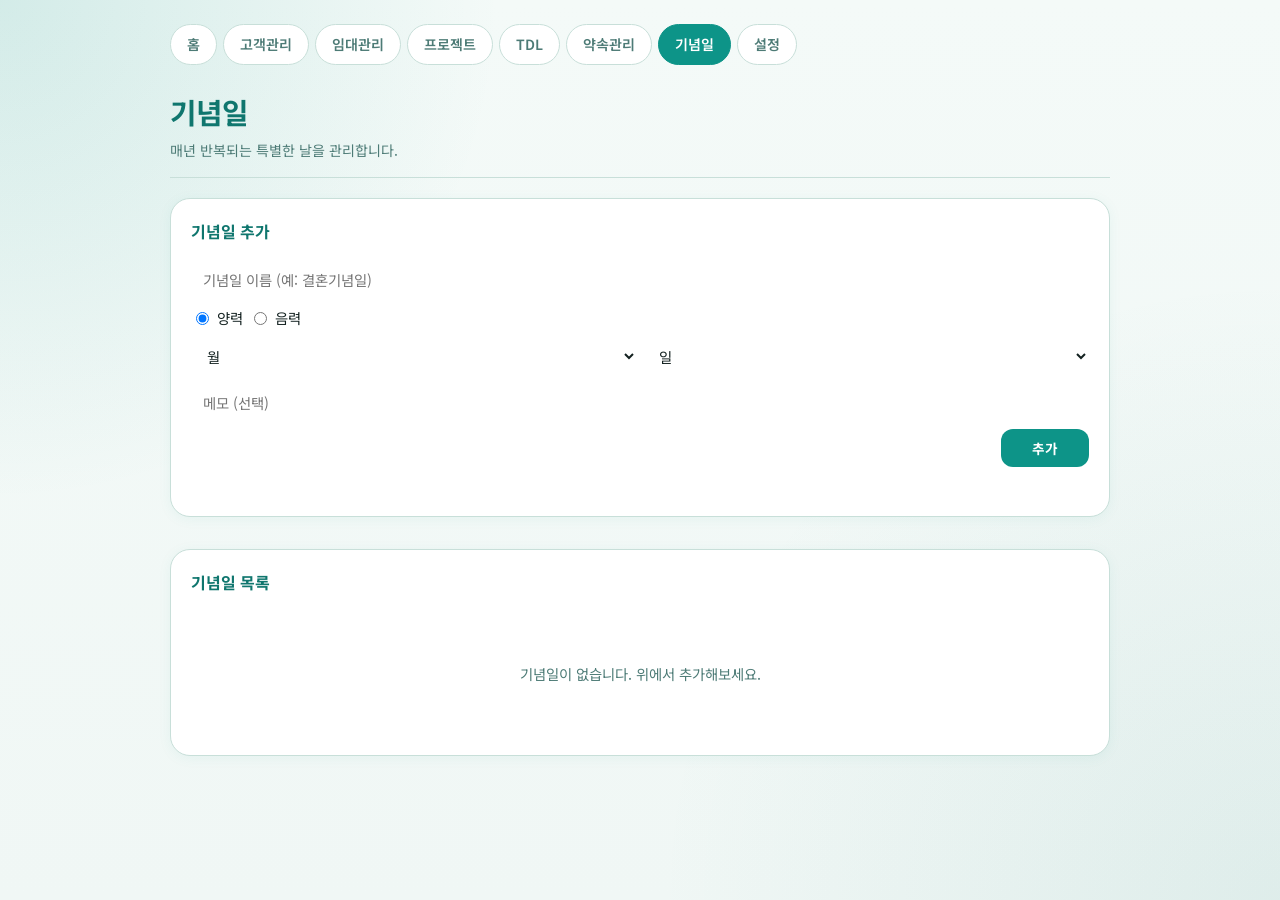
==== commit 7522a6a8: "Add files via upload" ====
--- a/anniv.html
+++ b/anniv.html
@@ -19,6 +19,7 @@
         <a class="nav-link" href="tdl.html">TDL</a>
         <a class="nav-link" href="schedule.html">약속관리</a>
         <a class="nav-link current" href="anniv.html">기념일</a>
+        <a class="nav-link" href="settings.html">설정</a>
       </nav>
       <div class="page-title-row">
         <div>
@@ -62,6 +63,10 @@
             <select id="annivDay" style="flex:1">
               <option value="">일</option>
             </select>
+          </div>
+          <!-- 음력 선택 시 올해 양력 날짜 미리보기 -->
+          <div id="lunarPreview" style="display:none;font-size:.85rem;color:var(--brand-strong);background:var(--bg);border-radius:.45rem;padding:.4rem .7rem;border:1px solid var(--brand)">
+            📅 <span id="lunarPreviewText"></span>
           </div>
           <input type="text" id="annivNote" placeholder="메모 (선택)" maxlength="50"
             lang="ko" autocapitalize="off" autocorrect="off" spellcheck="false" />
@@ -180,7 +185,7 @@
             <div>
               <div class="anniv-title">${escHtml(a.title)} ${calLabel}</div>
               ${a.note ? `<div class="anniv-note">${escHtml(a.note)}</div>` : ""}
-              <div style="font-size:.75rem;color:var(--text-light)">${a.month}월 ${a.day}일${a.calType === "lunar" ? " (음력)" : ""} · ${days === 0 ? "오늘" : days + "일 후"}</div>
+              <div style="font-size:.75rem;color:var(--text-light)">${a.month}월 ${a.day}일${a.calType === "lunar" ? " (음력) → 양력 " + (() => { const s = lunarToSolar(new Date().getFullYear(), a.month, a.day); return (s.getMonth()+1) + "월 " + s.getDate() + "일"; })() : ""} · ${days === 0 ? "오늘" : days + "일 후"}</div>
             </div>
           </div>
           <button type="button" class="mini-button danger-mini anniv-del" data-id="${escHtml(a.id)}">삭제</button>
@@ -205,8 +210,34 @@
         Array.from({length: last}, (_, i) => `<option value="${i+1}">${i+1}일</option>`).join("");
       if (cur && Number(cur) <= last) dayEl.value = cur;
     }
-    document.getElementById("annivMonth").addEventListener("change", e => fillDays(e.target.value));
+    document.getElementById("annivMonth").addEventListener("change", e => { fillDays(e.target.value); updateLunarPreview(); });
     fillDays("");
+
+    // 음력 미리보기 업데이트
+    function updateLunarPreview() {
+      const preview = document.getElementById("lunarPreview");
+      const previewText = document.getElementById("lunarPreviewText");
+      const calType = document.querySelector("input[name='calType']:checked")?.value || "solar";
+      const month = Number(document.getElementById("annivMonth").value);
+      const day   = Number(document.getElementById("annivDay").value);
+      if (calType === "lunar" && month && day) {
+        const today = new Date();
+        const year = today.getFullYear();
+        const solar = lunarToSolar(year, month, day);
+        const m = solar.getMonth() + 1;
+        const d = solar.getDate();
+        previewText.textContent = `음력 ${month}월 ${day}일 → ${year}년 양력 ${m}월 ${d}일`;
+        preview.style.display = "block";
+      } else {
+        preview.style.display = "none";
+      }
+    }
+
+    // calType 변경 시에도 미리보기 갱신
+    document.querySelectorAll("input[name='calType']").forEach(r => {
+      r.addEventListener("change", updateLunarPreview);
+    });
+    document.getElementById("annivDay").addEventListener("change", updateLunarPreview);
 
     // 기념일 추가
     document.getElementById("btnAddAnniv").addEventListener("click", () => {
@@ -225,6 +256,7 @@
       document.getElementById("annivNote").value  = "";
       document.getElementById("calSolar").checked = true;
       fillDays("");
+      document.getElementById("lunarPreview").style.display = "none";
       renderAnnivList();
     });
 
--- a/style.css
+++ b/style.css
@@ -3,6 +3,9 @@
 * {
   box-sizing: border-box;
 }
+
+/* hidden 속성이 display:flex/grid 등에 의해 무시되지 않도록 */
+[hidden] { display: none !important; }
 
 :root {
   --bg: #f0f7f5;
